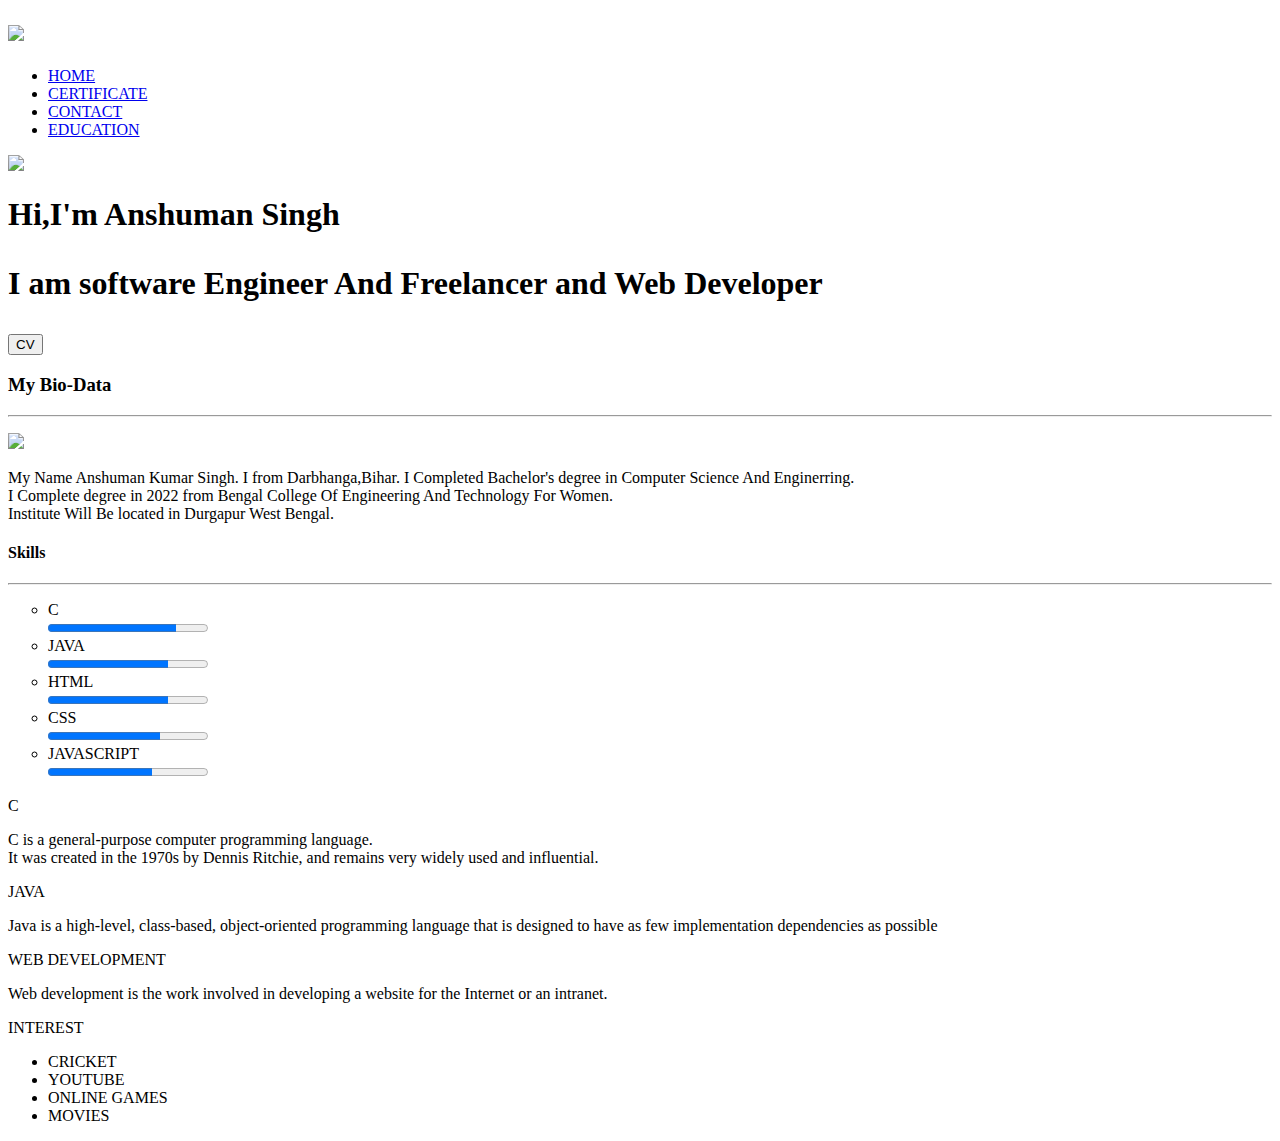
==== index.html @ 685d4d84 "Added index.html" ====
<!DOCTYPE html>
<html lang=en>
    <head>
      <meta charset=UTF-8>
    <meta name="viewport" content="width=device-width,initial-scale=1">
    <meta http-equiv=X-UA-Compatible content=ie=edge>
    <link rel="stylesheet" type="text/css" href="style.css">
    </head>
    <body>
    
    <h2>
    <img src=D:\Games\my\mylog.png>
    </h2>
     <div class=menu>
                <ul>
                      <li><a href=#>HOME</a></li>
                     <li><a href=Certificate.html>CERTIFICATE</a></li>
                      <li><a href=contact.html>CONTACT</a></li>
                      <li><a href=edu.html>EDUCATION</a></li>
                      
     </div>
     
      <img  class=ansh src=D:\Games\my\anshc.jpg>
      <h1>Hi,I'm Anshuman Singh
      <p>I am software Engineer And Freelancer and Web Developer</p>
      
      
      </h1>
     
      <a href=https://drive.google.com/file/d/17fbIBxLGm4RtVx2WiHxU3hffbe5c_8gi/view?usp=share_link><button class=btn2>CV</button></a>
      
     
     
       <h3>My Bio-Data</h3>
     <hr>
     <p class= Bio-data>
     <img class=Bio-data src=D:\Games\my\ag.jpg>
     </p>
    
     <p class=myself>
        My Name Anshuman Kumar Singh.
        I from Darbhanga,Bihar.
        I Completed Bachelor's degree in Computer Science And Enginerring. <br>
        I Complete degree in 2022 from Bengal College Of Engineering And Technology For Women.
        <br>
        Institute Will Be located in Durgapur West Bengal.<br>
        
     </p>
     <h4>Skills</h4>
     <hr class=hr1>
  <ol style=list-style-type:circle>
   <li><label for="C">C</label></li>
    <progress id="C" value="80" max="100">80%
   </progress> 
    <li> 
    <label for="JAV">JAVA</label></li>
    <progress id="JAVA" value="75" max="100">75%
   </progress> 
   
  <li><label for="HTML">HTML</label></li>
    <progress id="HTML" value="75" max="100">75%
   </progress>
    
    <li> <label for="CSS">CSS</label></li>
    <progress id="CSS" value="70" max="100"></progress>
   </progress>
    
     <li><label for="Javas">JAVASCRIPT</label></li>
    <progress id="Javas" value="65" max="100">65%
   </progress>
  </ol>
 
  <p class= cp>C</p>
  <p class=cl>C is a general-purpose computer programming language.<br>It was created in the 1970s by Dennis Ritchie, and remains very widely used and influential.</p></p>
  <p class= jp>JAVA</p>
  <p class=jl>Java is a high-level, class-based, object-oriented programming language that is designed to have as few implementation dependencies as possible</p></p>
  <p class= wp>WEB DEVELOPMENT</p>
  <p class=wl>Web development is the work involved in developing a website for the Internet or an intranet.</p>
  <p class=in>INTEREST</p>
  <ul class=il>
   <li>
      CRICKET
    </li>
    <lI>
      YOUTUBE
    </lI>
    <li>
      ONLINE GAMES
    </li>
    <li>
      MOVIES
  </ul>
    </body>
   
</html>
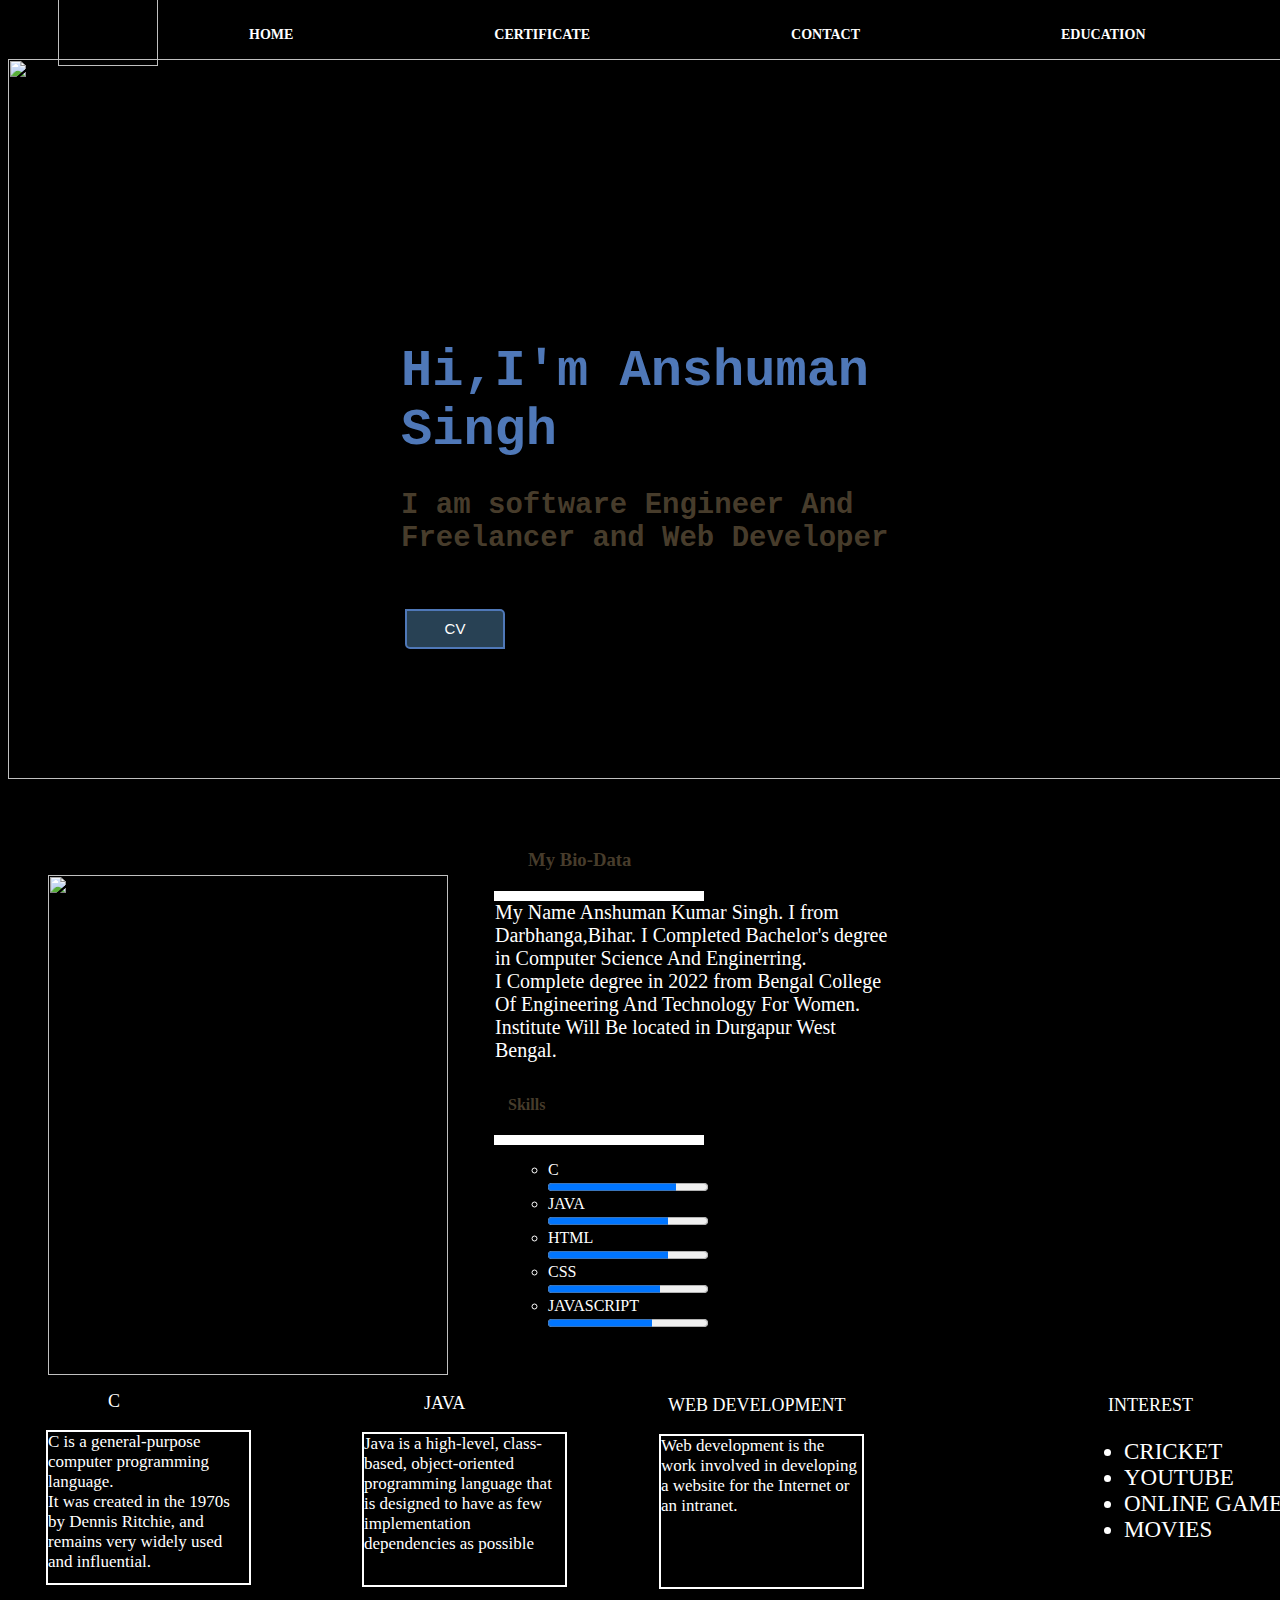
==== commit 70e86092: "Update index.html" ====
--- a/index.html
+++ b/index.html
@@ -1,4 +1,4 @@
-<!DOCTYPE html>
+
 <html lang=en>
     <head>
       <meta charset=UTF-8>
--- a/style.css
+++ b/style.css
@@ -0,0 +1,333 @@
+body{
+    background-color:black;
+;
+
+}
+h2 img {
+    margin-top: -50px;
+    padding-left: 50px;
+    height: 108px;
+    width:100px;
+}
+
+.menu ul {
+    display:-webkit-box;
+    justify-content: center;
+    position: inherit;
+    margin-top:-86px;
+    align-items: center;
+}
+.menu ul li {
+    list-style: none;
+    margin-left:201px;
+    margin-top: 27px;
+    font-size: 14px;
+}
+ .menu ul li a{
+        text-decoration: none;
+        color:white;
+        font-family: Ariel;
+        font-weight: bold;
+        transition: 0.4s  eas-in-out;
+       }
+       ul li a:hover{
+        color:#4f78b8 ;
+       }
+.btn2 {
+    width: 100px;
+    height: 40px;
+    background:#3b607cad;
+}
+ .ansh{
+ width:1500px;
+ height:720px;
+ }
+h1 {
+ 
+    width: 641px;
+    margin-left: 393px;
+    margin-top: -437px;
+    font-size: 52px;
+    font-family: monospace;
+    color: #4f78b8;
+}
+p{
+    font-size: 29px;
+    color: #524532e0;
+}
+.min{
+ border: 2px solid white;
+    width: 101px;
+    height: 237px;
+    margin-left: 760px;
+    margin-top: -149px;
+}
+.hi{
+ border: 2px solid white;
+    height: 100px;
+    margin-top: -229px;
+    margin-left: 744px;
+    width: 501px;
+}
+h1:hover{
+ background-color: orange;
+}
+.btn2 {
+    width: 100px;
+    height: 40px;
+    background-color:#3b607cad;
+    border: 2px solid #4f78b8;
+    margin-top: 19px;
+    color: white;
+    font-size: 15px;
+    border-bottom-left-radius: 5px;
+    border-top-right-radius: 5px;
+    margin-left: 397px;
+}
+.btn3 {
+    width: 100px;
+    height: 40px;
+    background:#3b607cad;
+    border: 2px solid #4f78b8;
+    margin-top: 19px;
+    color: white;
+    font-size: 15px;
+    border-bottom-left-radius: 5px;
+    border-top-right-radius: 5px;
+    margin-left: 26px;
+}
+ .Bio-data{
+  width: 400px;
+  height: 500px;
+  margin-left: 20px;
+  margin-top: -17px;
+ }
+ .myself{
+  width:400px;
+    margin: 100px;
+    margin-top:-520px;
+    height: 495px;
+    margin-left:487px;
+    font-size: 20px;
+    font-family: serif;
+    color: white;
+   
+   
+ }
+  h3{
+       color: #524532e0;
+    margin-top:200px;
+    margin-left: 520px;
+    width: 200px;
+}
+ hr{
+  margin-left:486px;
+    width: 200px;
+   border: 5px solid White;
+   margin-top: 20px;
+   
+ }
+     h4{
+      margin-top: -400px;
+    margin-left: 500px;
+    color:#524532e0;
+    width: 200px;
+     }
+     ol{
+      list-style-type: circle;
+    margin-left: 500px;
+    color: white;
+     }
+  .cp{
+   color: white;
+    margin-left: 100px;
+    margin-top: 60px;
+    font-size: 18px;
+}
+  .jp{
+   color: white;
+       margin-left: 416px;
+    margin-top: -221px;
+    font-size: 18px;
+}
+  .wp{
+   color: white;
+   margin-left:660px;
+    margin-top: -221px;
+    font-size: 18px;
+  }
+  .in{
+   color: white;
+   margin-left: 1100px;
+   margin-top: -211px;
+   font-size: 18px;
+  }
+  .cl{
+   color: white;
+    font-size: 17px;
+    width: 201px;
+    height:151px;
+    margin-left: 38px;
+    border: 2px solid white;
+  }
+  .jl{
+      color: white;
+    font-size: 17px;
+    width: 201px;
+    margin-left: 354px;
+    border: 2px solid white;
+    height: 151px;
+  }
+  .wl{
+   font-size: 17px;
+    color: white;
+    width: 201px;
+    margin-left: 651px;
+    border: 2px solid white;
+    height: 151px;
+}
+.il{
+ color: white;
+    margin-left: 1076px;
+    width: 201px;
+    height: 151px;
+    font-size: 23px;
+}
+ .ban{
+  width: 119px;
+  height: 100px;
+ }
+ @media all and (min-width:280px) and (max-width:359px)
+{
+
+.Bio-data{
+ height: 783px;
+}
+ h4{
+  margin-top: -138px;
+  font-size: 21px;
+ }
+ .myself{
+  margin-top: -781px;
+  font-size: 30px;
+ }
+.cp{
+     font-size: 41px;
+    margin-left: 501px;
+
+}
+ .jp{
+     font-size: 40px;
+    margin-top: 201px;
+    margin-left: 501px;
+
+ }
+ .cl{
+     font-size: 67px;
+    height: 501px;
+    width: 1001px;
+    margin-left: 82px;
+ 
+ }
+ .jl{
+     font-size: 67px;
+    height: 501px;
+    margin-top: 44px;
+    width: 1001px;
+    margin-left: 82px;
+ }
+ .wp{
+    font-size: 40px;
+    margin-top: 201px;
+    margin-left: 501px;
+ }
+ .wl{
+  font-size: 67px;
+    height: 501px;
+    margin-top: -23px;
+    width: 1001px;
+    margin-left: 82px;
+ }
+ .in{
+      font-size: 35px;
+    margin-top: 201px;
+    margin-left: 82px;
+ }
+ .il{
+     font-size: 67px;
+    margin-left: 86px;
+ }
+ }
+  @media all and (min-width: 360px) and (max-width: 459px)
+{
+  .cp{
+     font-size: 41px;
+     margin-left: 635px;
+     margin-top: 328px;
+}
+ .jp{
+     font-size: 40px;
+     margin-top: 201px;
+     margin-left: 635px;
+ }
+ .cl{
+     font-size: 52px;
+     height: 275px;
+     width: 1291px;
+     margin-left: 82px;
+ }
+ .jl{
+     font-size: 51px;
+     height: 201px;
+     margin-top: 44px;
+     width: 1291px;
+     margin-left: 82px;
+ }
+ .wp{
+    font-size: 40px;
+    margin-top: 201px;
+    margin-left: 635px;
+ }
+ .wl{
+  font-size: 52px;
+  height: 201px;
+  margin-top: -23px;
+  width: 1291px;
+  margin-left: 82px;
+ }
+ .in{
+      font-size: 41px;
+      margin-top: 201px;
+      margin-left: 82px;
+ }
+ .il{
+     font-size: 52px;
+     margin-left: 86px;
+ }
+  h4{
+  margin-top: -584px;
+  font-size: 25px;
+  margin-left: 1056px;
+  }
+ol{
+ margin-left:1055px;
+}
+       h4{
+  margin-top: -645px;
+  font-size: 25px;
+  margin-left: 1056px;
+  }
+ol{
+ margin-left: 1039px;
+ font-size: 18px;
+}
+  .hr1{
+   margin-left: 1057px;
+   margin-top: -25px;
+  } 
+ .myself{
+  font-size:29px;
+ }
+  }
+
+       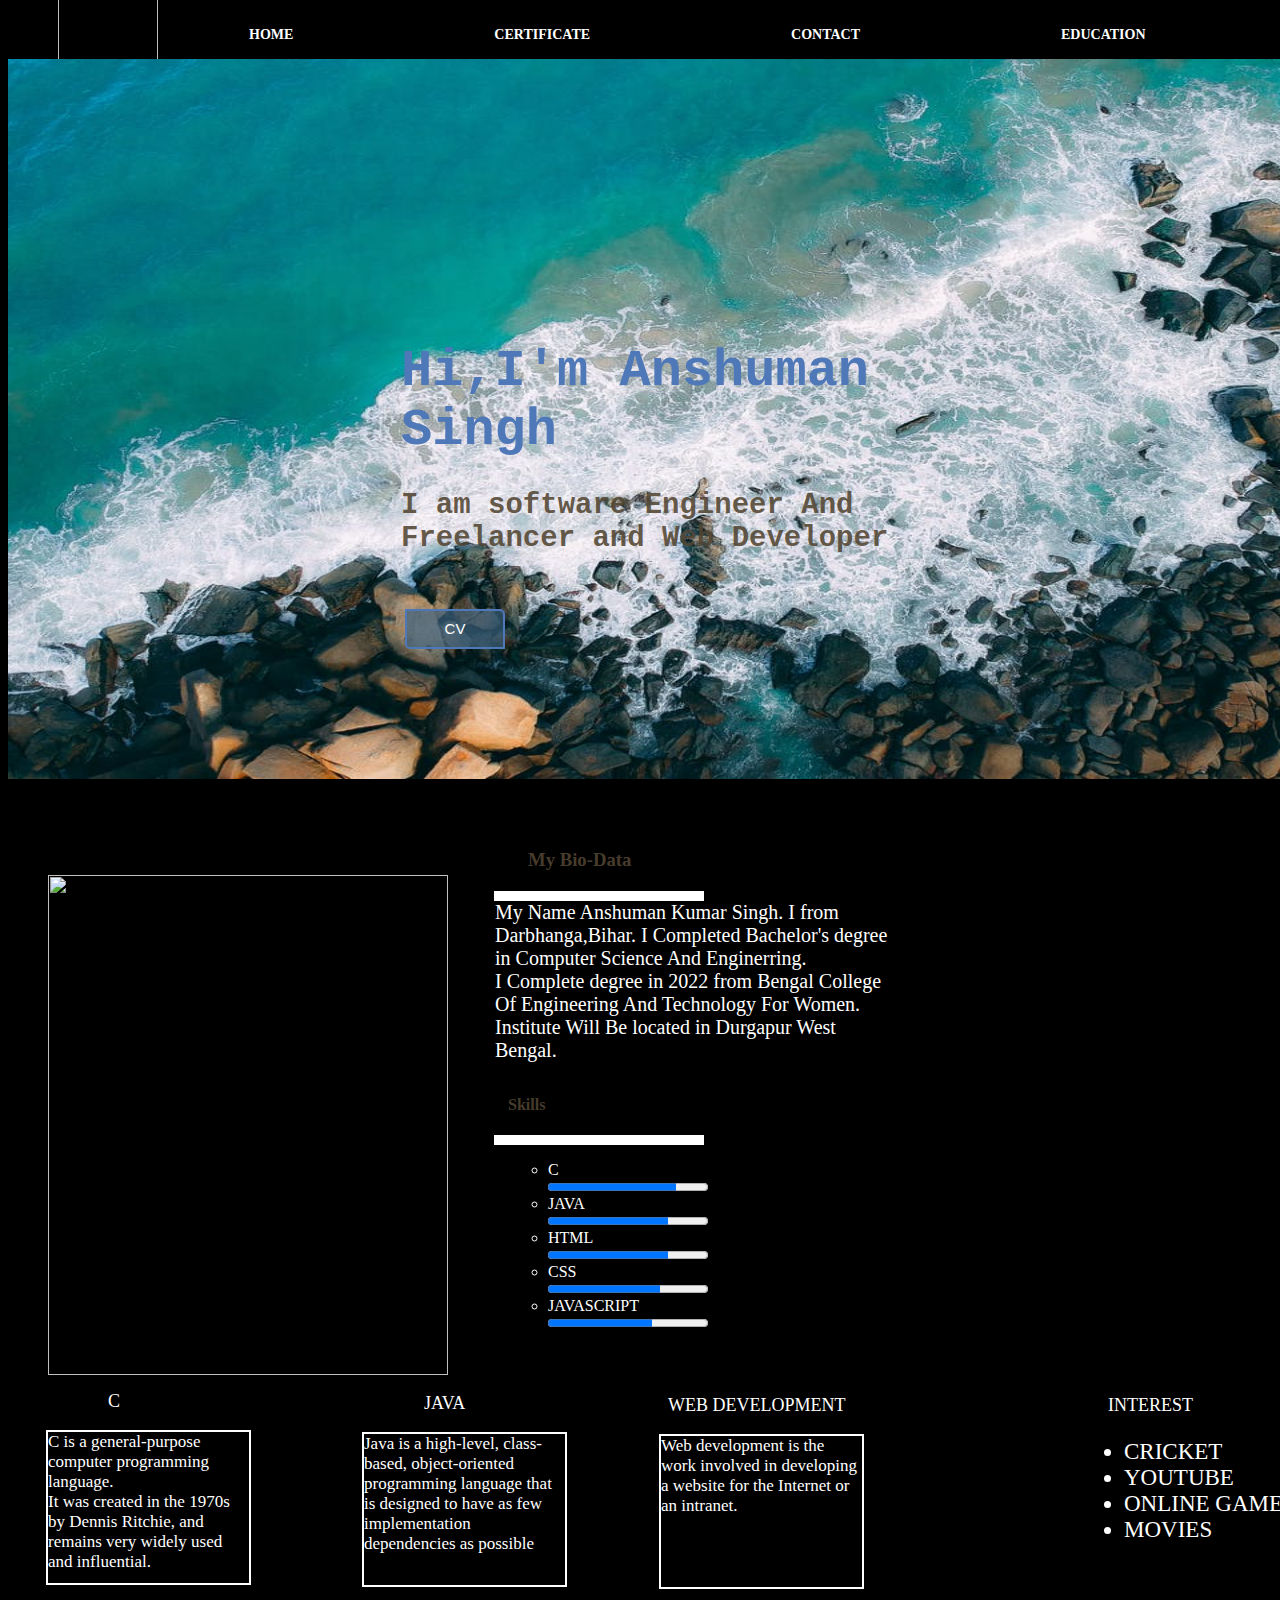
==== commit 3f24ba8f: "Update index.html" ====
--- a/index.html
+++ b/index.html
@@ -9,7 +9,7 @@
     <body>
     
     <h2>
-    <img src=D:\Games\my\mylog.png>
+    <img src=mylog.png>
     </h2>
      <div class=menu>
                 <ul>
@@ -20,7 +20,7 @@
                       
      </div>
      
-      <img  class=ansh src=D:\Games\my\anshc.jpg>
+      <img  class=ansh src=anshc.jpg>
       <h1>Hi,I'm Anshuman Singh
       <p>I am software Engineer And Freelancer and Web Developer</p>
       
@@ -34,7 +34,7 @@
        <h3>My Bio-Data</h3>
      <hr>
      <p class= Bio-data>
-     <img class=Bio-data src=D:\Games\my\ag.jpg>
+     <img class=Bio-data src=ag.jpg>
      </p>
     
      <p class=myself>
